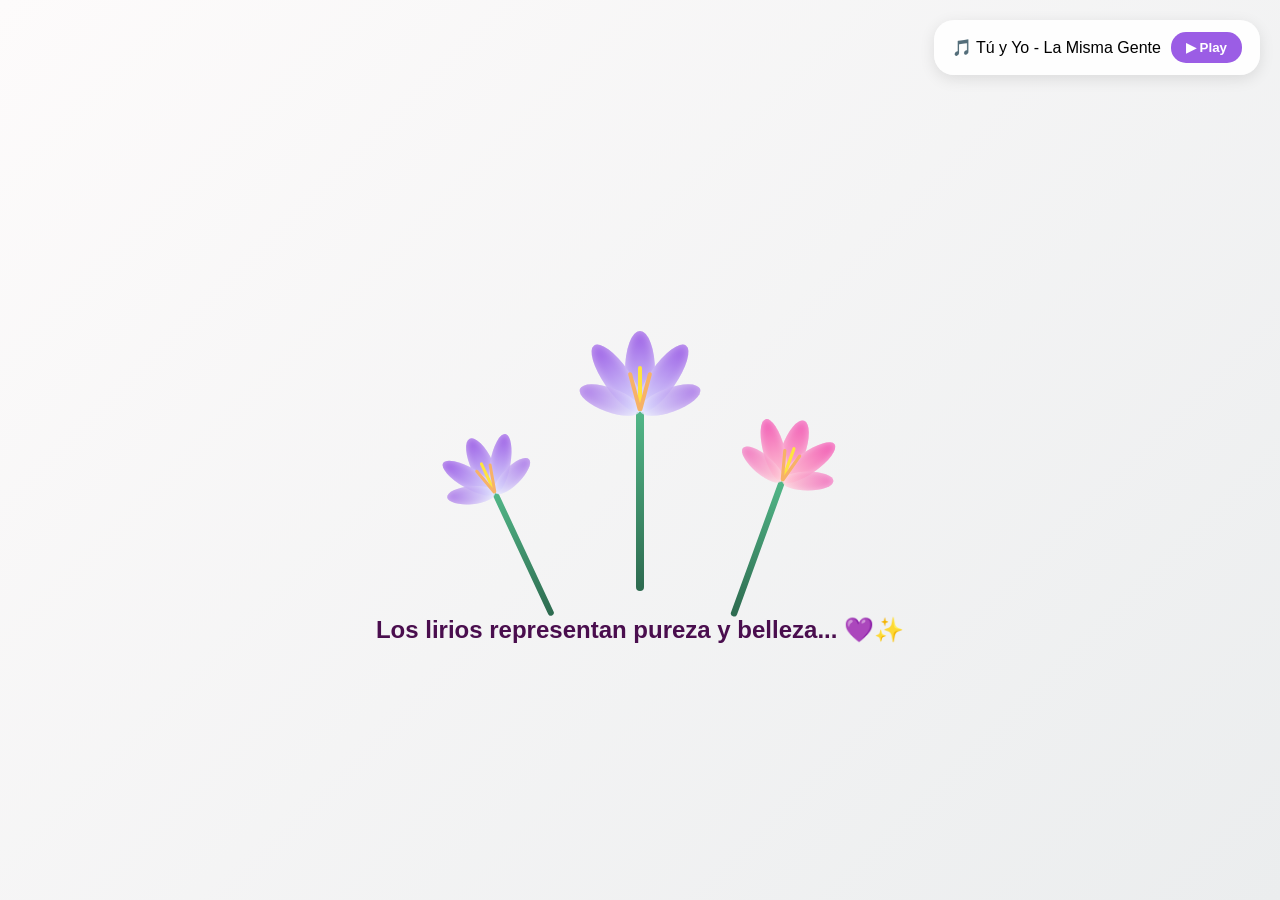
==== index.html @ 1ac69f59 "Add initial HTML structure for garden theme" ====
<!DOCTYPE html>
<html lang="es">
<head>
    <meta charset="UTF-8">
    <meta name="viewport" content="width=device-width, initial-scale=1.0">
    <title>Un Jardín de Lirios para Ti</title>

    <style>
        body {
            margin: 0;
            height: 100vh;
            display: flex;
            flex-direction: column;
            justify-content: center;
            align-items: center;
            background: linear-gradient(135deg, #fdfbfb 0%, #ebedee 100%);
            font-family: 'Segoe UI', sans-serif;
            overflow: hidden;
        }

        .reproductor {
            position: absolute;
            top: 20px;
            right: 20px;
            background: rgba(255,255,255,0.9);
            padding: 12px 18px;
            border-radius: 20px;
            box-shadow: 0 4px 15px rgba(0,0,0,0.1);
            display: flex;
            align-items: center;
            gap: 10px;
            z-index: 100;
        }

        .btn-musica {
            background: #9b5de5;
            color: white;
            border: none;
            padding: 8px 15px;
            border-radius: 15px;
            cursor: pointer;
            font-weight: bold;
            transition: 0.3s;
        }

        .btn-musica:hover {
            background: #f15bb5;
        }

        .jardin {
            position: relative;
            width: 500px;
            height: 350px;
            display: flex;
            justify-content: center;
            align-items: flex-end;
        }

        .lirio-contenedor {
            position: absolute;
            display: flex;
            flex-direction: column;
            align-items: center;
            transform-origin: bottom center;
        }

        .lirio-centro {
            transform: scale(1);
            z-index: 5;
        }

        .lirio-izq {
            transform: scale(0.75) rotate(-25deg) translate(-120px, -20px);
        }

        .lirio-der {
            transform: scale(0.8) rotate(20deg) translate(120px, -10px);
        }

        .tallo {
            width: 8px;
            height: 180px;
            background: linear-gradient(to top, #2d6a4f, #52b788);
            border-radius: 4px;
        }

        .flor-cabeza {
            position: relative;
            width: 100px;
            height: 100px;
            margin-bottom: -20px;
            animation: balanceo 4s ease-in-out infinite alternate;
        }

        .petalo-lirio {
            position: absolute;
            bottom: 20px;
            left: 35px;
            width: 30px;
            height: 80px;
            background: linear-gradient(to top, #dee2ff, #9b5de5);
            border-radius: 50%;
            transform-origin: bottom center;
            box-shadow: inset 0 0 10px rgba(255,255,255,0.5);
        }

        .lirio-der .petalo-lirio {
            background: linear-gradient(to top, #ffccd5, #f15bb5);
        }

        .pl1 { transform: rotate(0deg); }
        .pl2 { transform: rotate(35deg) scaleX(0.9); }
        .pl3 { transform: rotate(-35deg) scaleX(0.9); }
        .pl4 { transform: rotate(70deg) scale(0.8); opacity: 0.8; }
        .pl5 { transform: rotate(-70deg) scale(0.8); opacity: 0.8; }

        /* Pistilos mejorados */
        .pistilo-centro {
            position: absolute;
            bottom: 20px;
            left: 48px;
            width: 4px;
            height: 45px;
            background: #fee440;
            border-radius: 2px;
            z-index: 10;
        }
        .pistilo-izq {
            position: absolute;
            bottom: 20px;
            left: 48px;
            width: 4px;
            height: 40px;
            background: #f7b267;
            border-radius: 2px;
            z-index: 10;
            transform: rotate(-15deg);
            transform-origin: bottom center;
        }
        .pistilo-der {
            position: absolute;
            bottom: 20px;
            left: 48px;
            width: 4px;
            height: 40px;
            background: #f7b267;
            border-radius: 2px;
            z-index: 10;
            transform: rotate(15deg);
            transform-origin: bottom center;
        }

        .mensaje {
            margin-top: 40px;
            font-size: 1.5rem;
            color: #4a0e4e;
            font-weight: bold;
            text-align: center;
            max-width: 600px;
            opacity: 0;
            animation: aparecer 2.5s ease-in forwards;
            animation-delay: 1s;
        }

        @keyframes balanceo {
            0% { transform: rotate(-5deg); }
            100% { transform: rotate(5deg); }
        }

        @keyframes aparecer {
            to {
                opacity: 1;
                transform: translateY(-15px);
            }
        }
    </style>
</head>

<body>

    <div class="reproductor">
        <span>🎵 Tú y Yo - La Misma Gente</span>
        <button class="btn-musica" onclick="controlarMusica()">
            ▶ Play
        </button>
    </div>

    <!-- Se añade el contenedor para la API de YouTube de forma correcta -->
    <div style="position:absolute; top:-9999px; left:-9999px;">
        <div id="player"></div>
    </div>

    <div class="jardin">

        <div class="lirio-contenedor lirio-izq">
            <div class="flor-cabeza">
                <div class="pistilo-centro"></div>
                <div class="pistilo-izq"></div>
                <div class="pistilo-der"></div>
                <div class="petalo-lirio pl1"></div>
                <div class="petalo-lirio pl2"></div>
                <div class="petalo-lirio pl3"></div>
                <div class="petalo-lirio pl4"></div>
                <div class="petalo-lirio pl5"></div>
            </div>
            <div class="tallo"></div>
        </div>

        <div class="lirio-contenedor lirio-centro">
            <div class="flor-cabeza">
                <div class="pistilo-centro"></div>
                <div class="pistilo-izq"></div>
                <div class="pistilo-der"></div>
                <div class="petalo-lirio pl1"></div>
                <div class="petalo-lirio pl2"></div>
                <div class="petalo-lirio pl3"></div>
                <div class="petalo-lirio pl4"></div>
                <div class="petalo-lirio pl5"></div>
            </div>
            <div class="tallo"></div>
        </div>

        <div class="lirio-contenedor lirio-der">
            <div class="flor-cabeza">
                <div class="pistilo-centro"></div>
                <div class="pistilo-izq"></div>
                <div class="pistilo-der"></div>
                <div class="petalo-lirio pl1"></div>
                <div class="petalo-lirio pl2"></div>
                <div class="petalo-lirio pl3"></div>
                <div class="petalo-lirio pl4"></div>
                <div class="petalo-lirio pl5"></div>
            </div>
            <div class="tallo"></div>
        </div>

    </div>

    <div class="mensaje">
        Los lirios representan pureza y belleza... 💜✨
    </div>

    <!-- Carga de la API de YouTube -->
    <script src="https://www.youtube.com/iframe_api"></script>

    <script>
        let player;
        let sonando = false;

        // Esta función se ejecuta automáticamente cuando la API de YouTube está lista
        function onYouTubeIframeAPIReady() {
            player = new YT.Player('player', {
                height: '0',
                width: '0',
                videoId: 'fdOByz040Ic', // ID de "Tú y Yo - La Misma Gente"
                playerVars: {
                    'autoplay': 0,
                    'controls': 0,
                    'rel': 0
                }
            });
        }

        function controlarMusica() {
            const boton = document.querySelector('.btn-musica');
            
            if (!player || typeof player.playVideo !== 'function') {
                console.log("El reproductor aún está cargando...");
                return;
            }

            if (!sonando) {
                player.playVideo();
                boton.textContent = '⏸ Pause';
                sonando = true;
            } else {
                player.pauseVideo();
                boton.textContent = '▶ Play';
                sonando = false;
            }
        }
    </script>

</body>
</html>
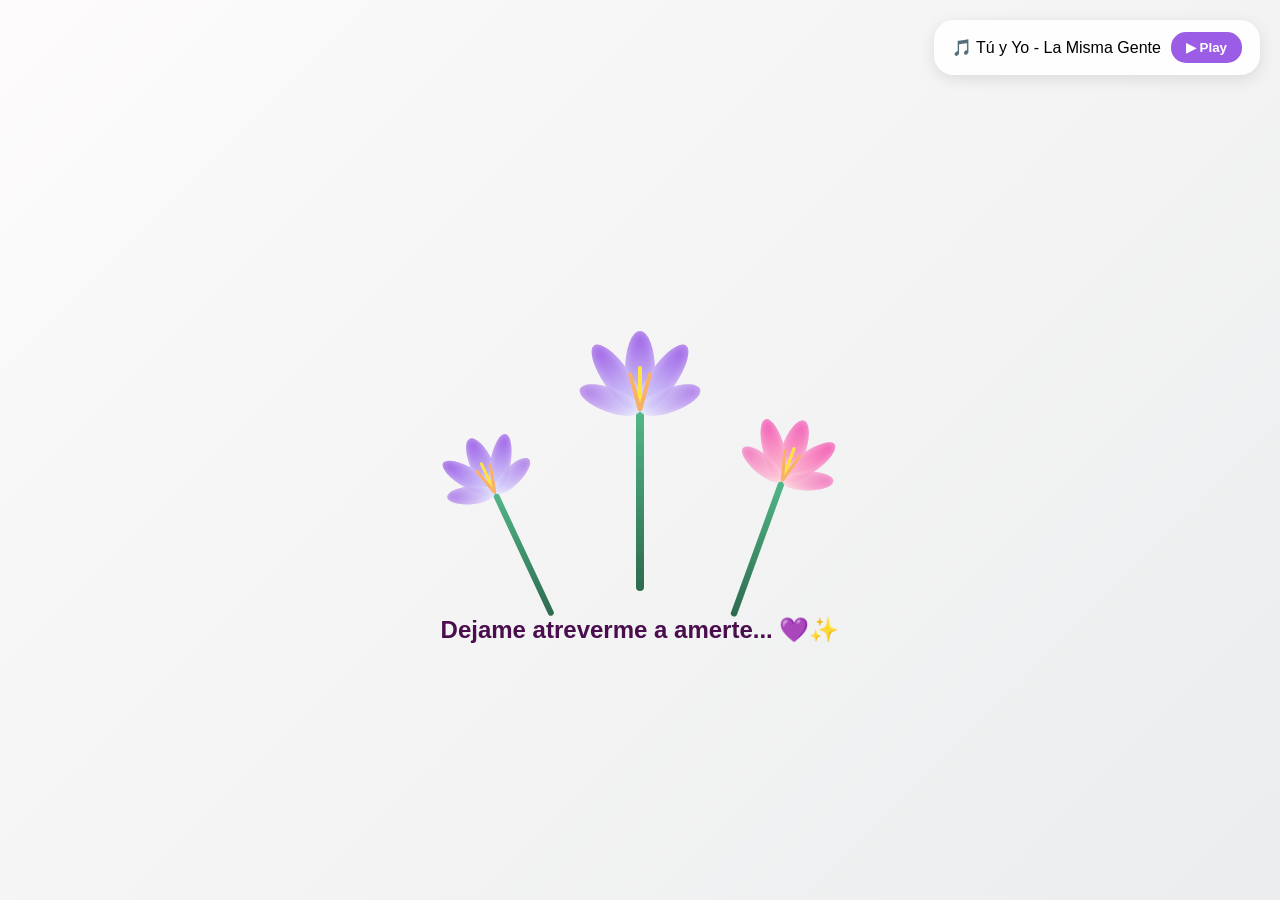
==== commit 7804d4c1: "Update message text and video ID in index.html" ====
--- a/index.html
+++ b/index.html
@@ -237,7 +237,7 @@
     </div>
 
     <div class="mensaje">
-        Los lirios representan pureza y belleza... 💜✨
+        Dejame atreverme a amerte... 💜✨
     </div>
 
     <!-- Carga de la API de YouTube -->
@@ -252,7 +252,7 @@
             player = new YT.Player('player', {
                 height: '0',
                 width: '0',
-                videoId: 'fdOByz040Ic', // ID de "Tú y Yo - La Misma Gente"
+                videoId: 'RzShq35p8U0', // ID de "Tú y Yo - La Misma Gente"
                 playerVars: {
                     'autoplay': 0,
                     'controls': 0,
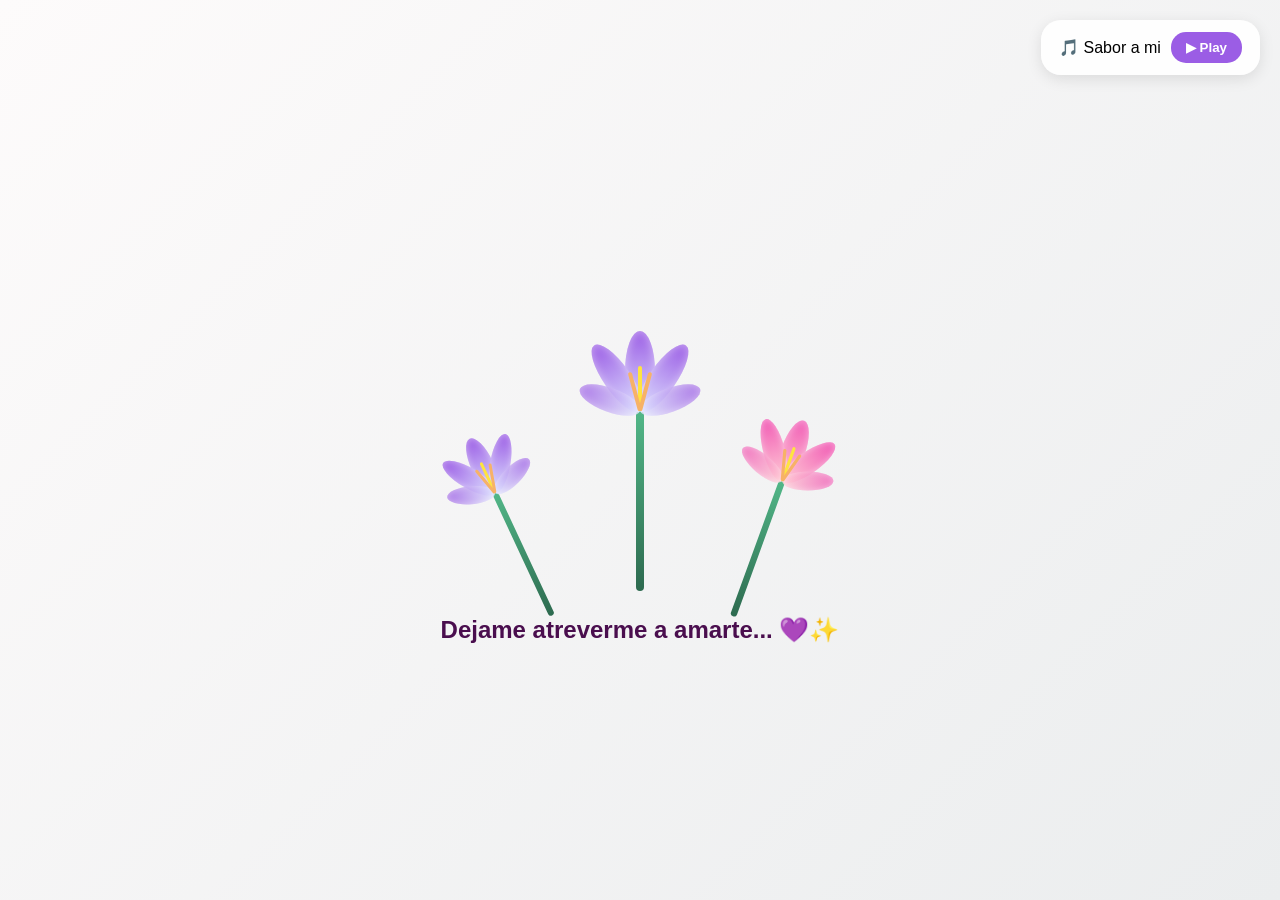
==== commit ae6350cd: "Update song title and correct spelling in message" ====
--- a/index.html
+++ b/index.html
@@ -179,7 +179,7 @@
 <body>
 
     <div class="reproductor">
-        <span>🎵 Tú y Yo - La Misma Gente</span>
+        <span>🎵 Sabor a mi</span>
         <button class="btn-musica" onclick="controlarMusica()">
             ▶ Play
         </button>
@@ -237,7 +237,7 @@
     </div>
 
     <div class="mensaje">
-        Dejame atreverme a amerte... 💜✨
+        Dejame atreverme a amarte... 💜✨
     </div>
 
     <!-- Carga de la API de YouTube -->
